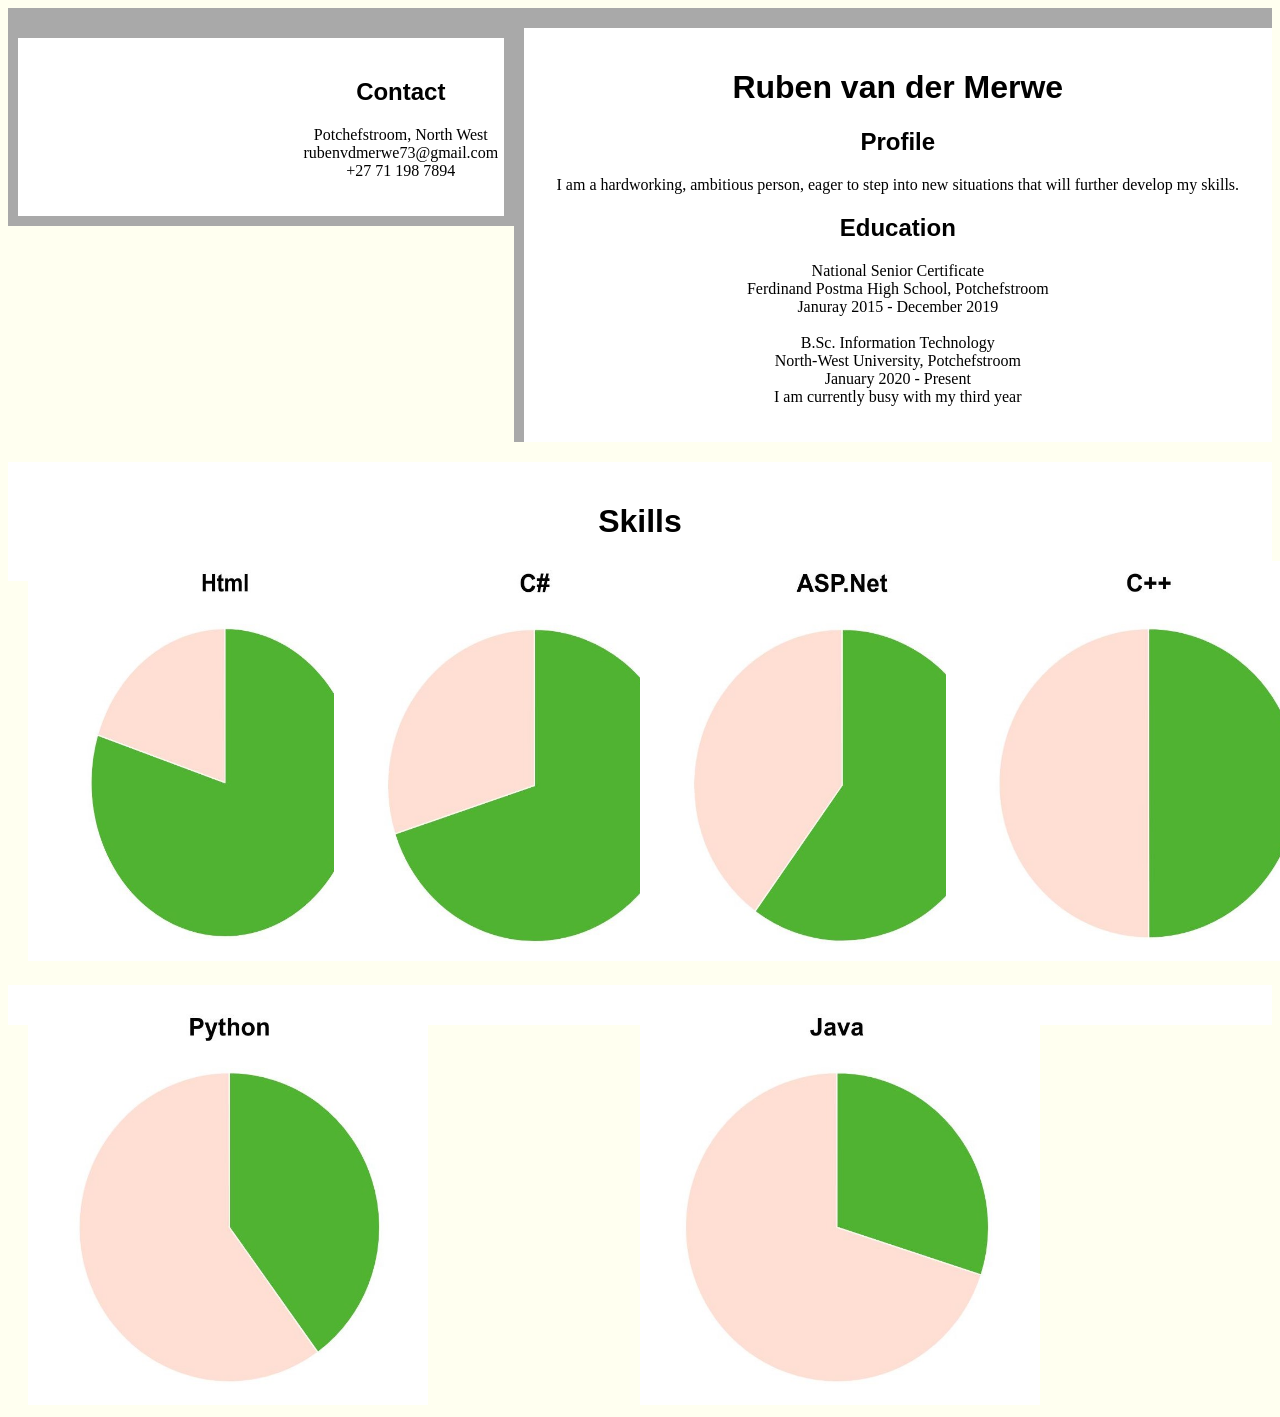
==== index.html @ 7ef07102 "Changed images" ====
﻿<!DOCTYPE html>

<html lang="en" xmlns="http://www.w3.org/1999/xhtml">
<head>
    <meta charset="utf-8" />
    <title>Ruben van der Merwe Virtual CV</title>
    <link rel="stylesheet" href="style.css" />
    <style>
        * {
            box-sizing: border-box;
        }

        .leftcolumn {
            float: left;
            width: 40%;
            padding: 10px;
        }
        .rightcolumn {
            float: left;
            width: 60%;
            padding-left: 10px;
        }

        .column {
            float:left;
            width:25%;
        }
        
        .column2 {
            float:left;
            width:50%;
        }

        .card {
            background-color:white;
            padding : 20px;
            margin-top:20px;
        }

        .row:after {
            content: "";
            display: table;
            clear: both;
        }
    </style>
</head>
<body>
    <div class="row">
        <div class="leftcolumn" style="background-color: darkgray">
            <div class="card">
                <img1 src=" Images/Ruben.jpeg" alt=" Ruben"
                     width=" 400"
                     height=" 400" />
                <p></p>
                <p></p>
                <h2>Contact</h2>
                <p>
                    Potchefstroom, North West<br />
                    rubenvdmerwe73@gmail.com<br />
                    +27 71 198 7894
                </p>
                <p></p>
            </div>
        </div>
        <div class="rightcolumn" style="background-color: darkgrey">
            <div class="card">
                <h1>Ruben van der Merwe</h1>
                <p></p>
                <p></p>
                <h2>Profile</h2>
                <p>I am a hardworking, ambitious person, eager to step into new situations that will further develop my skills.</p>
                <p></p>
                <p></p>
                <h2>Education</h2>
                <p>
                    National Senior Certificate <br />
                    Ferdinand Postma High School, Potchefstroom <br />
                    Januray 2015 - December 2019 <br />
                    <br />
                    B.Sc. Information Technology <br />
                    North-West University, Potchefstroom <br />
                    January 2020 - Present <br />
                    I am currently busy with my third year
                </p>
            </div>
        </div>
    </div>
    <div class="row">
        <div class="card">
        <h1>Skills</h1>
        <div class="column"><img src=" Images/Html.jpeg" alt="Html"
            width=" 400"
            height=" 400" /></div>
        <div class="column"><img src=" Images/C.jpeg" alt="C#"
            width=" 400"
            height=" 400" /></div>
        <div class="column"><img src=" Images/ASP.Net.jpeg" alt="ASP.Net"
            width=" 400"
            height=" 400" /></div>
        <div class="column"><img src=" Images/C++.jpeg" alt="C++"
            width=" 400"
            height=" 400" /></div>
        </div>
    </div>
    <div class="row">
        <div class="card">
        <div class="column2"><img src=" Images/Python.jpeg" alt="Python"
            width=" 400"
            height=" 400" /></div>
        <div class="column2"><img src=" Images/Java.jpeg" alt="Java"
            width=" 400"
            height=" 400" /></div>
        </div>
    </div>
</body>
</html>
---- style.css ----
﻿body {background-color : ivory;
}
h1 {
    color : black;
    font : bold 32px arial, verdana;
    text-align : center;
}
h2 {
    color: black;
    font: bold 24px arial, verdana;
    text-align: center;
}

p {
    color : black;
    text-align :center;
}

img1{
    position: relative;
    left: 140px;
}
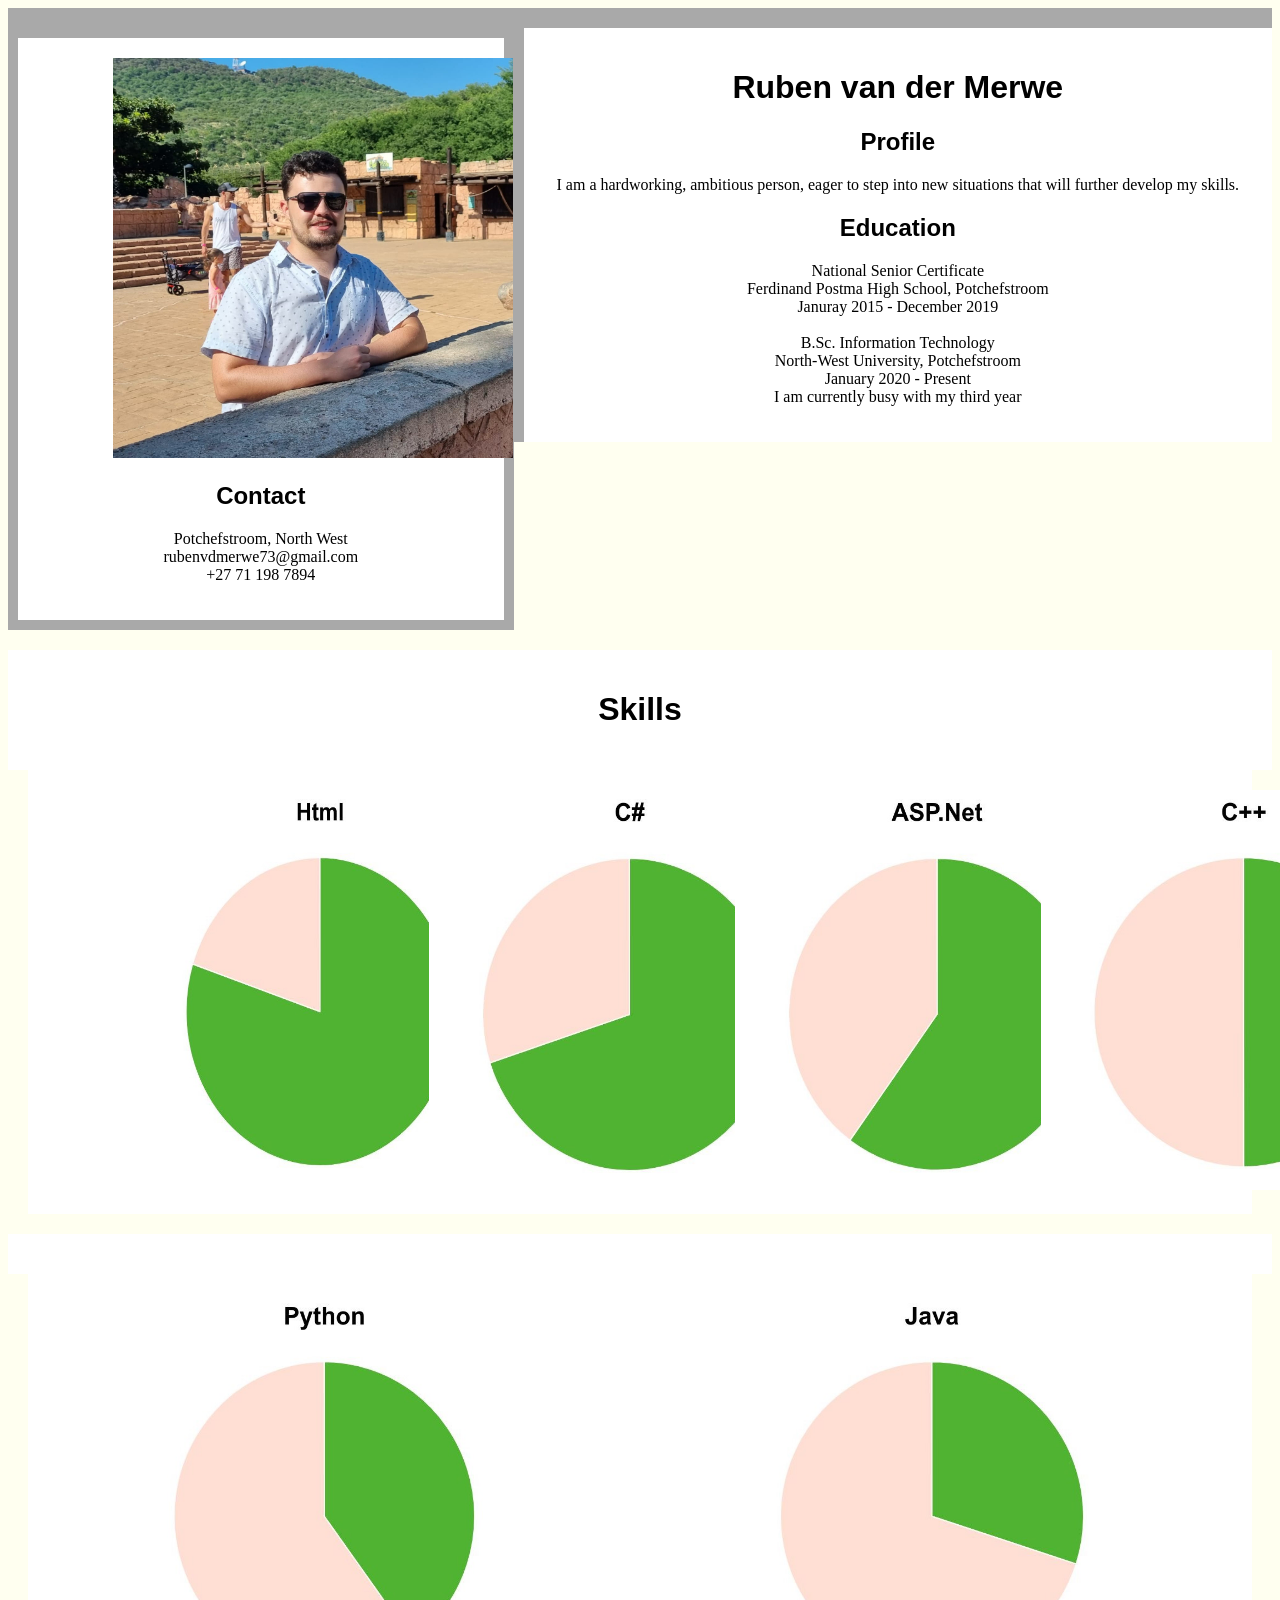
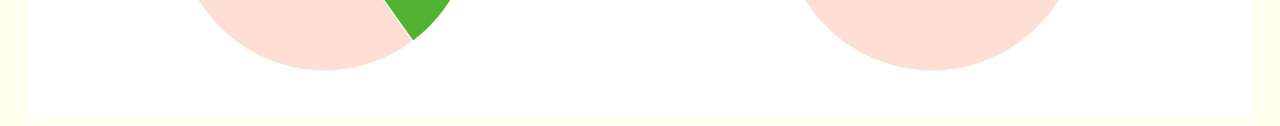
==== commit 2950d0fe: "fixed errors" ====
--- a/index.html
+++ b/index.html
@@ -48,9 +48,10 @@
     <div class="row">
         <div class="leftcolumn" style="background-color: darkgray">
             <div class="card">
-                <img1 src=" Images/Ruben.jpeg" alt=" Ruben"
+                <img src=" Images/Ruben.jpeg" alt=" Ruben"
                      width=" 400"
-                     height=" 400" />
+                     height=" 400" 
+                     />
                 <p></p>
                 <p></p>
                 <h2>Contact</h2>
@@ -88,28 +89,52 @@
     <div class="row">
         <div class="card">
         <h1>Skills</h1>
-        <div class="column"><img src=" Images/Html.jpeg" alt="Html"
-            width=" 400"
-            height=" 400" /></div>
-        <div class="column"><img src=" Images/C.jpeg" alt="C#"
-            width=" 400"
-            height=" 400" /></div>
-        <div class="column"><img src=" Images/ASP.Net.jpeg" alt="ASP.Net"
-            width=" 400"
-            height=" 400" /></div>
-        <div class="column"><img src=" Images/C++.jpeg" alt="C++"
-            width=" 400"
-            height=" 400" /></div>
+        <div class="column">
+            <div class="card">
+                <img src=" Images/Html.jpeg" alt="Html"
+                     width=" 400"
+                     height=" 400" />
+            </div>
+            </div>
+        <div class="column">
+            <div class="card">
+                <img src=" Images/C.jpeg" alt="C#"
+                     width=" 400"
+                     height=" 400" />
+            </div>
+            </div>
+        <div class="column">
+            <div class="card">
+                <img src=" Images/ASP.Net.jpeg" alt="ASP.Net"
+                     width=" 400"
+                     height=" 400" />
+            </div>
+            </div>
+        <div class="column">
+            <div class="card">
+                <img src=" Images/C++.jpeg" alt="C++"
+                     width=" 400"
+                     height=" 400" />
+            </div>
+            </div>
         </div>
     </div>
     <div class="row">
         <div class="card">
-        <div class="column2"><img src=" Images/Python.jpeg" alt="Python"
-            width=" 400"
-            height=" 400" /></div>
-        <div class="column2"><img src=" Images/Java.jpeg" alt="Java"
-            width=" 400"
-            height=" 400" /></div>
+        <div class="column2">
+            <div class="card">
+                <img src=" Images/Python.jpeg" alt="Python"
+                     width=" 400"
+                     height=" 400" />
+            </div>
+            </div>
+        <div class="column2">
+            <div class="card">
+                <img src=" Images/Java.jpeg" alt="Java"
+                     width=" 400"
+                     height=" 400" />
+            </div>
+            </div>
         </div>
     </div>
 </body>
--- a/style.css
+++ b/style.css
@@ -16,7 +16,7 @@
     text-align :center;
 }
 
-img1{
+img{
     position: relative;
-    left: 140px;
+    left: 75px;
 }
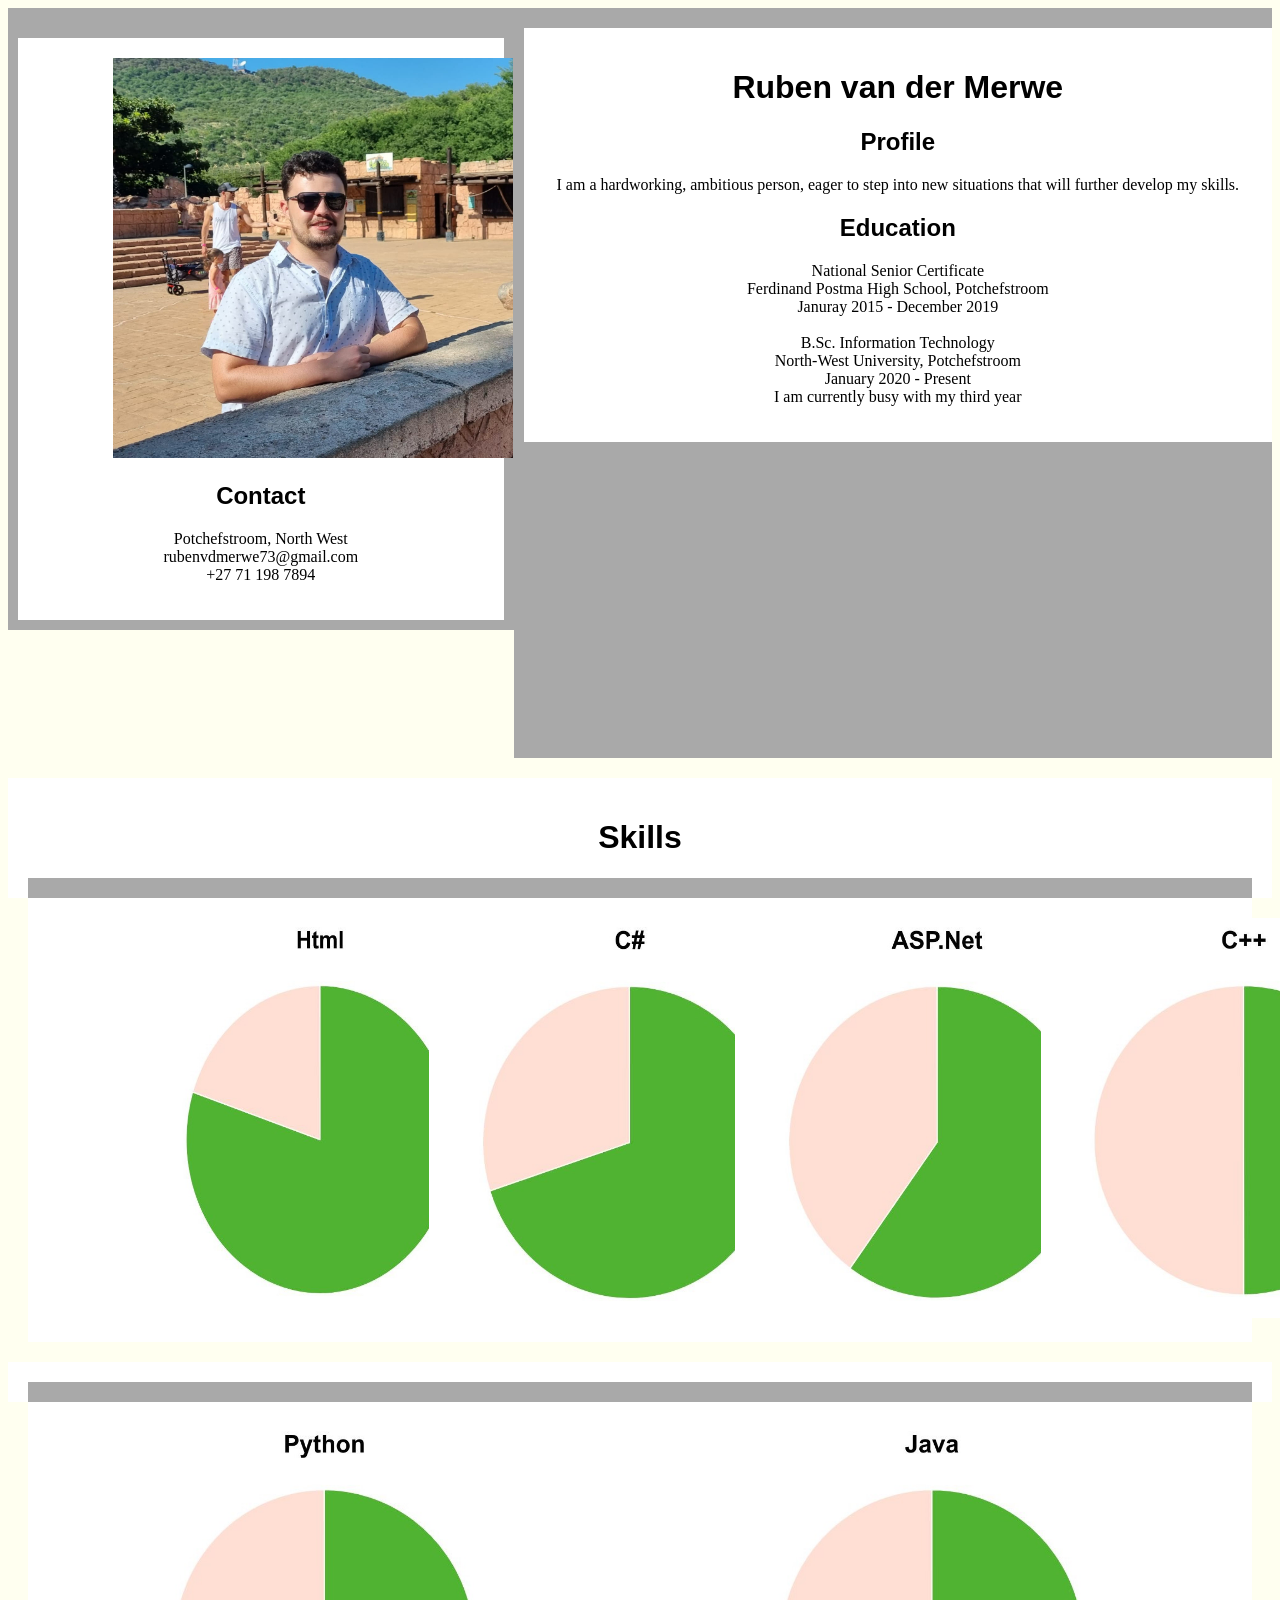
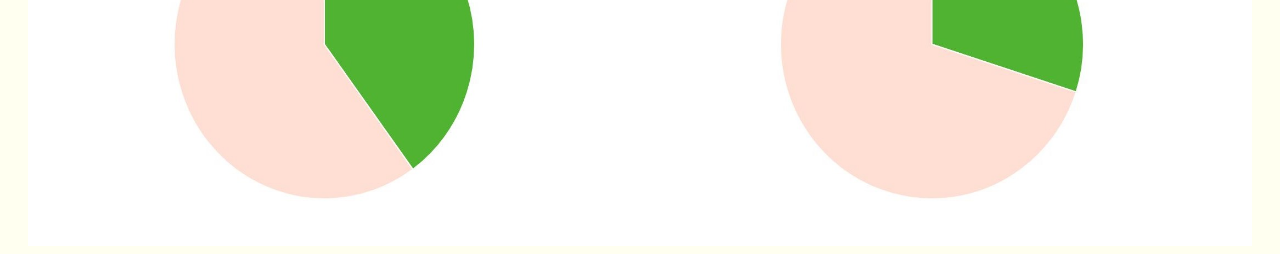
==== commit dae326ae: "changed background colours" ====
--- a/index.html
+++ b/index.html
@@ -14,21 +14,26 @@
             float: left;
             width: 40%;
             padding: 10px;
+            background-color: darkgray;
         }
         .rightcolumn {
             float: left;
             width: 60%;
             padding-left: 10px;
+            height :750px;
+            background-color :darkgray;
         }
 
         .column {
-            float:left;
-            width:25%;
+            float: left;
+            width: 25%;
+            background-color: darkgray;
         }
-        
+
         .column2 {
-            float:left;
-            width:50%;
+            float: left;
+            width: 50%;
+            background-color: darkgray;
         }
 
         .card {
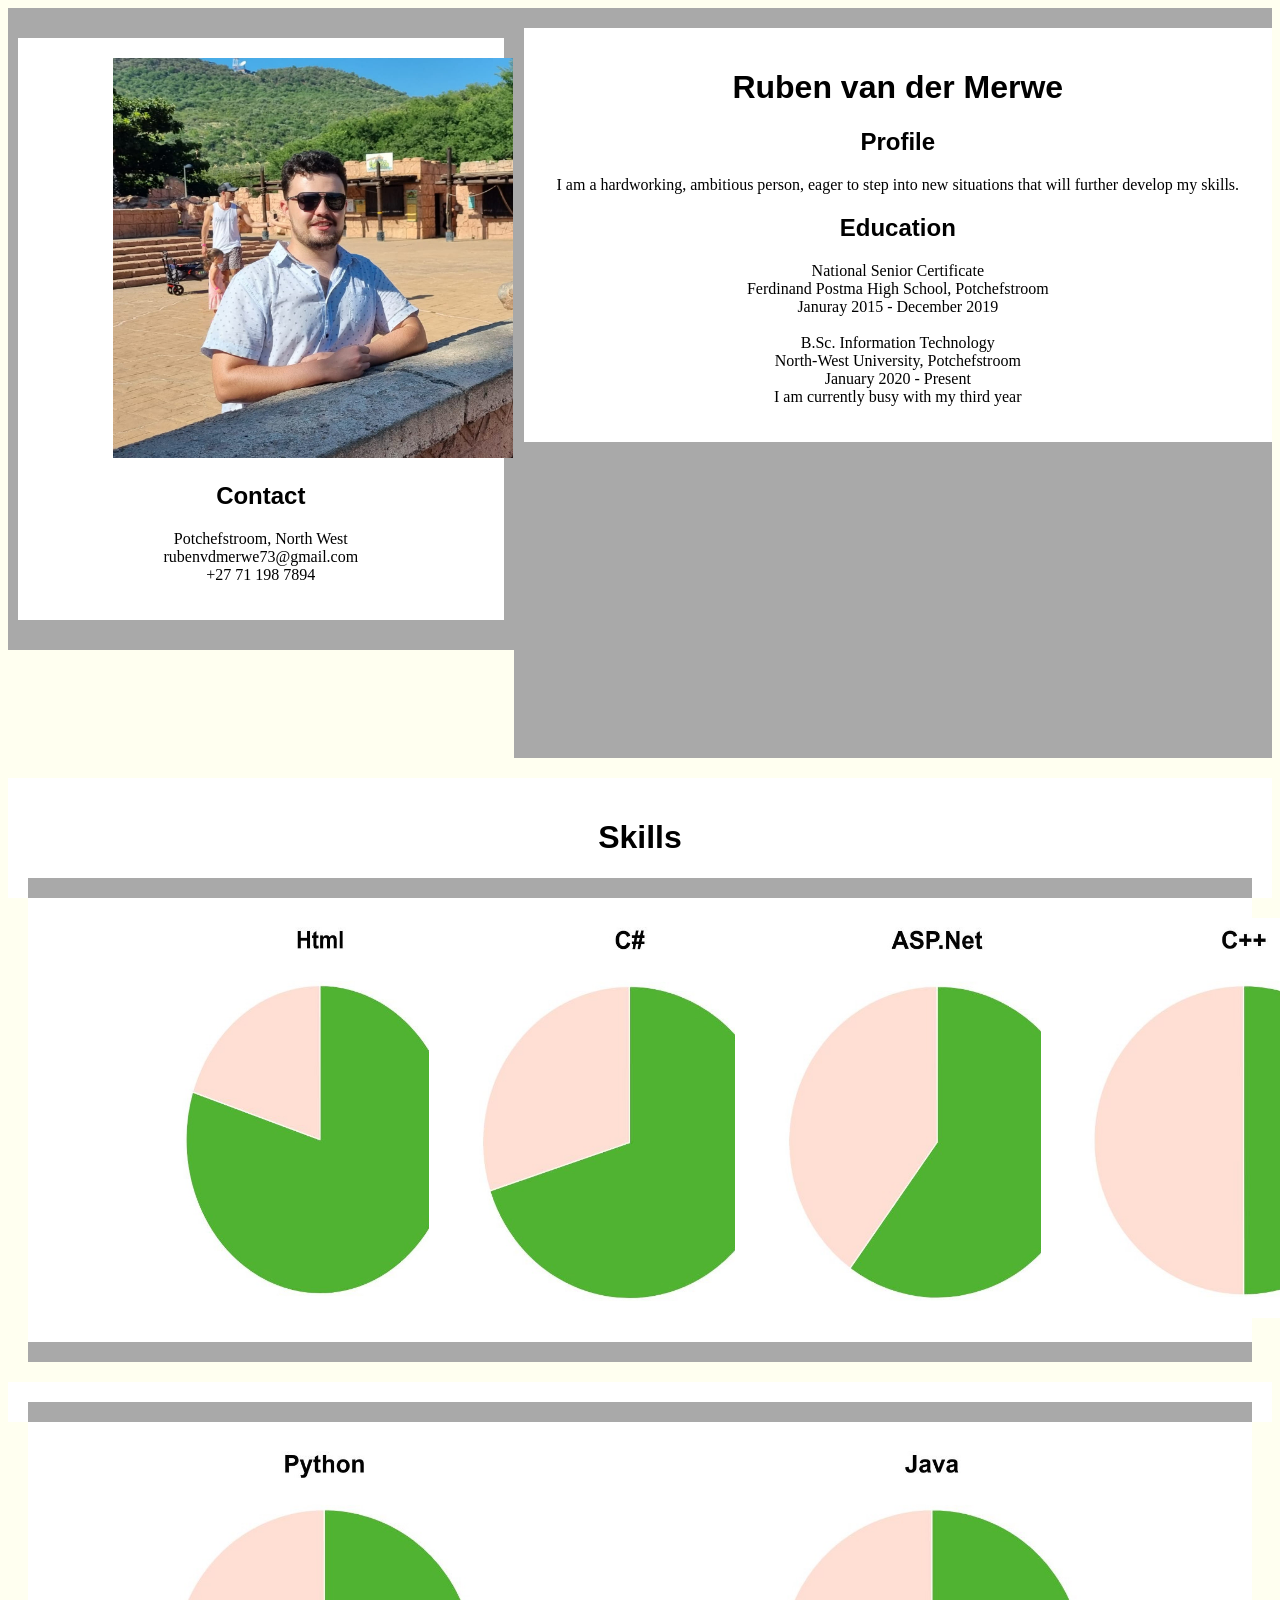
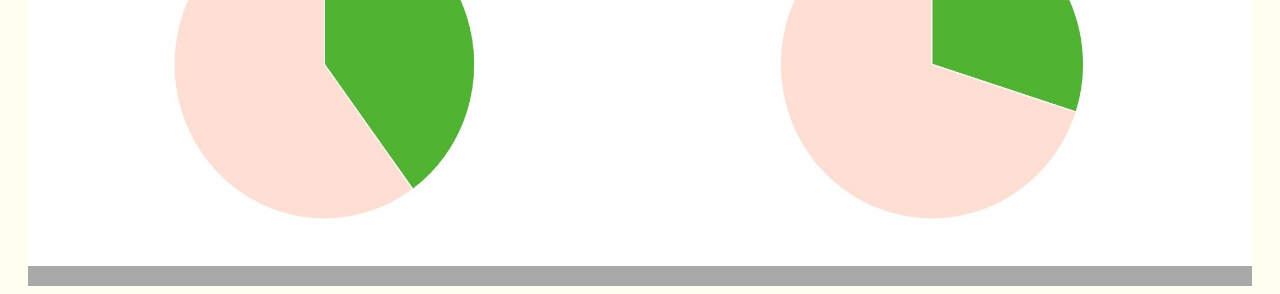
==== commit e52b34ab: "changed margin sizes" ====
--- a/index.html
+++ b/index.html
@@ -40,6 +40,7 @@
             background-color:white;
             padding : 20px;
             margin-top:20px;
+            margin-bottom:20px;
         }
 
         .row:after {
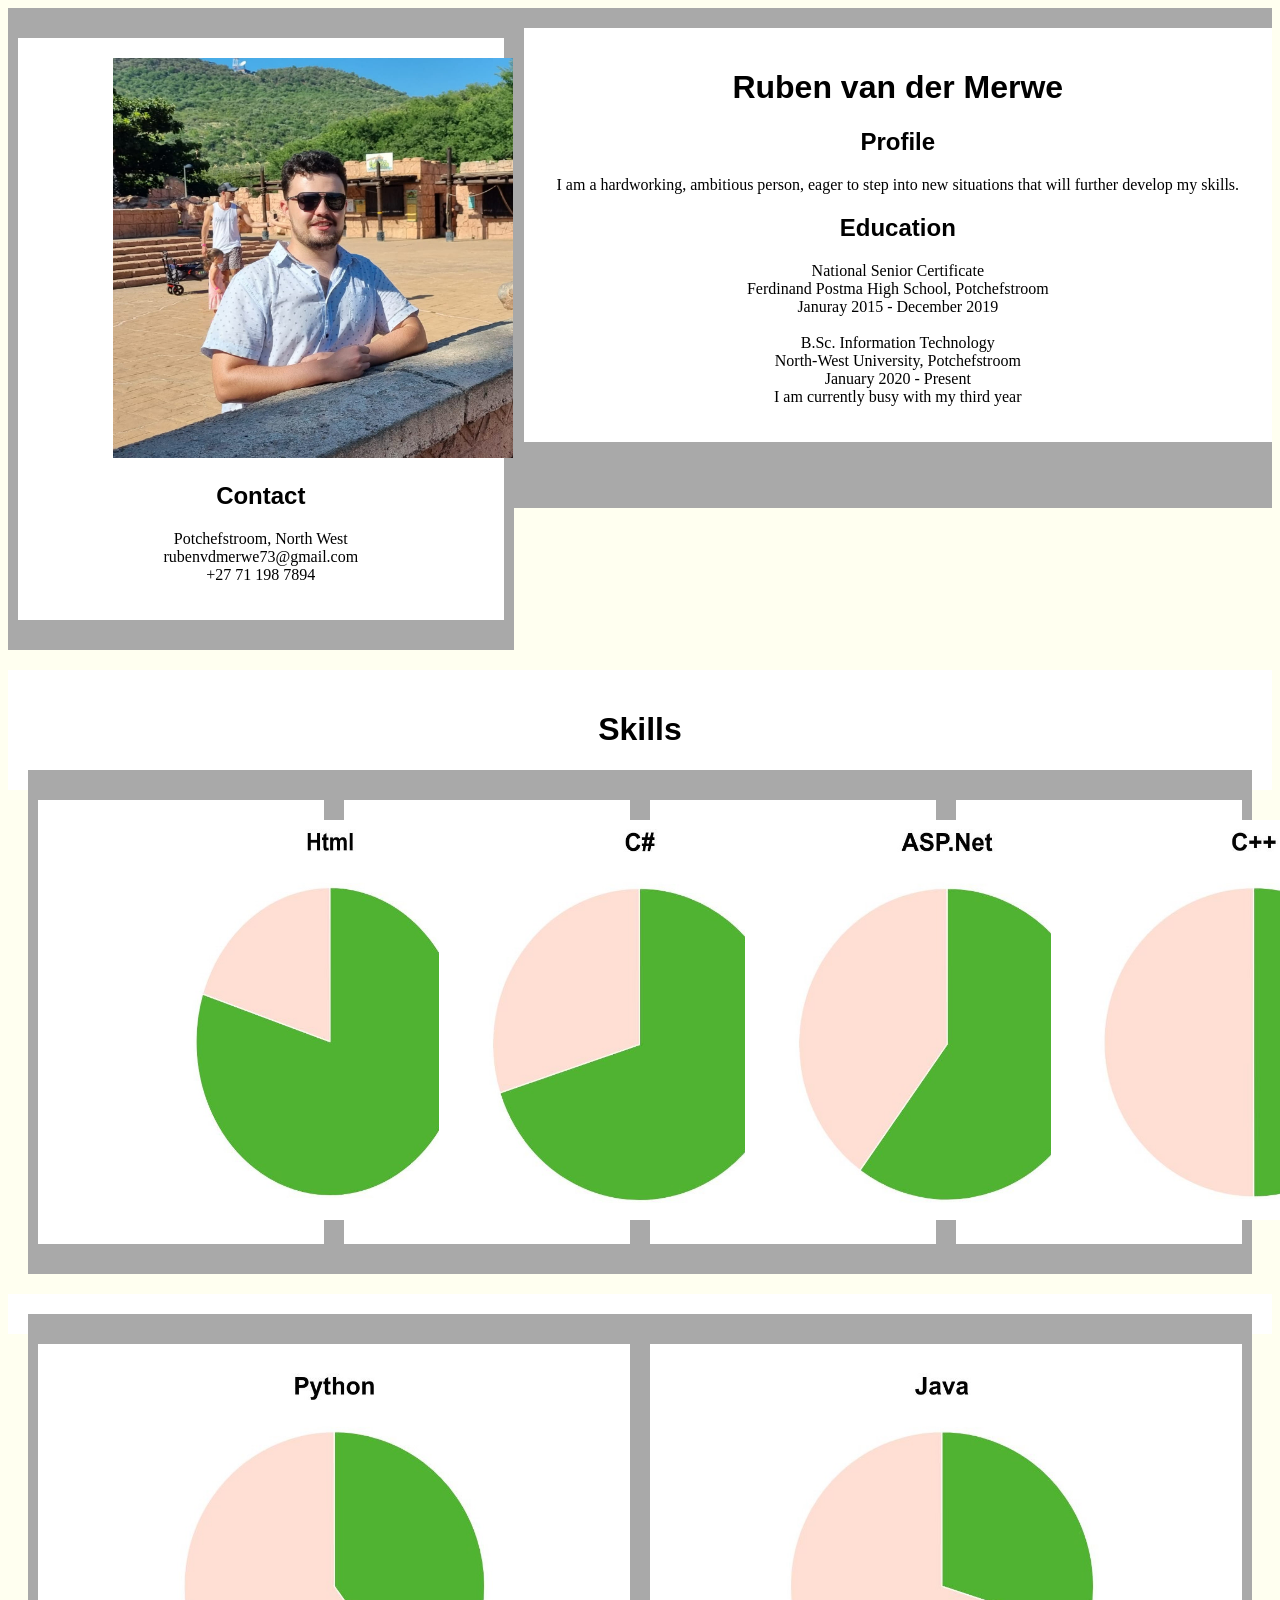
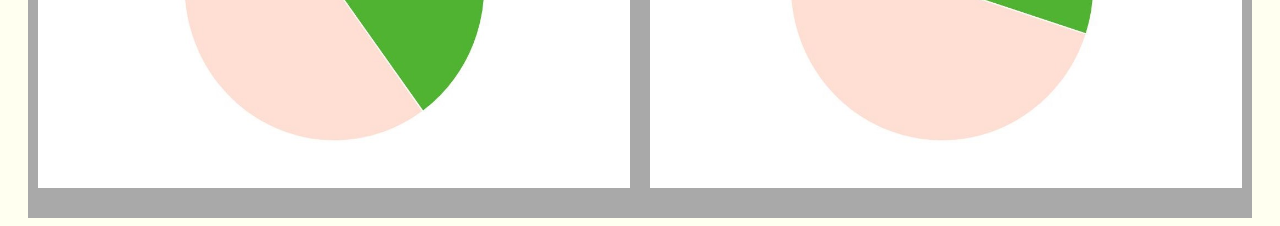
==== commit b3c7f9a0: "changed padding" ====
--- a/index.html
+++ b/index.html
@@ -20,19 +20,21 @@
             float: left;
             width: 60%;
             padding-left: 10px;
-            height :750px;
+            height :500px;
             background-color :darkgray;
         }
 
         .column {
             float: left;
             width: 25%;
+            padding:10px;
             background-color: darkgray;
         }
 
         .column2 {
             float: left;
             width: 50%;
+            padding:10px;
             background-color: darkgray;
         }
 
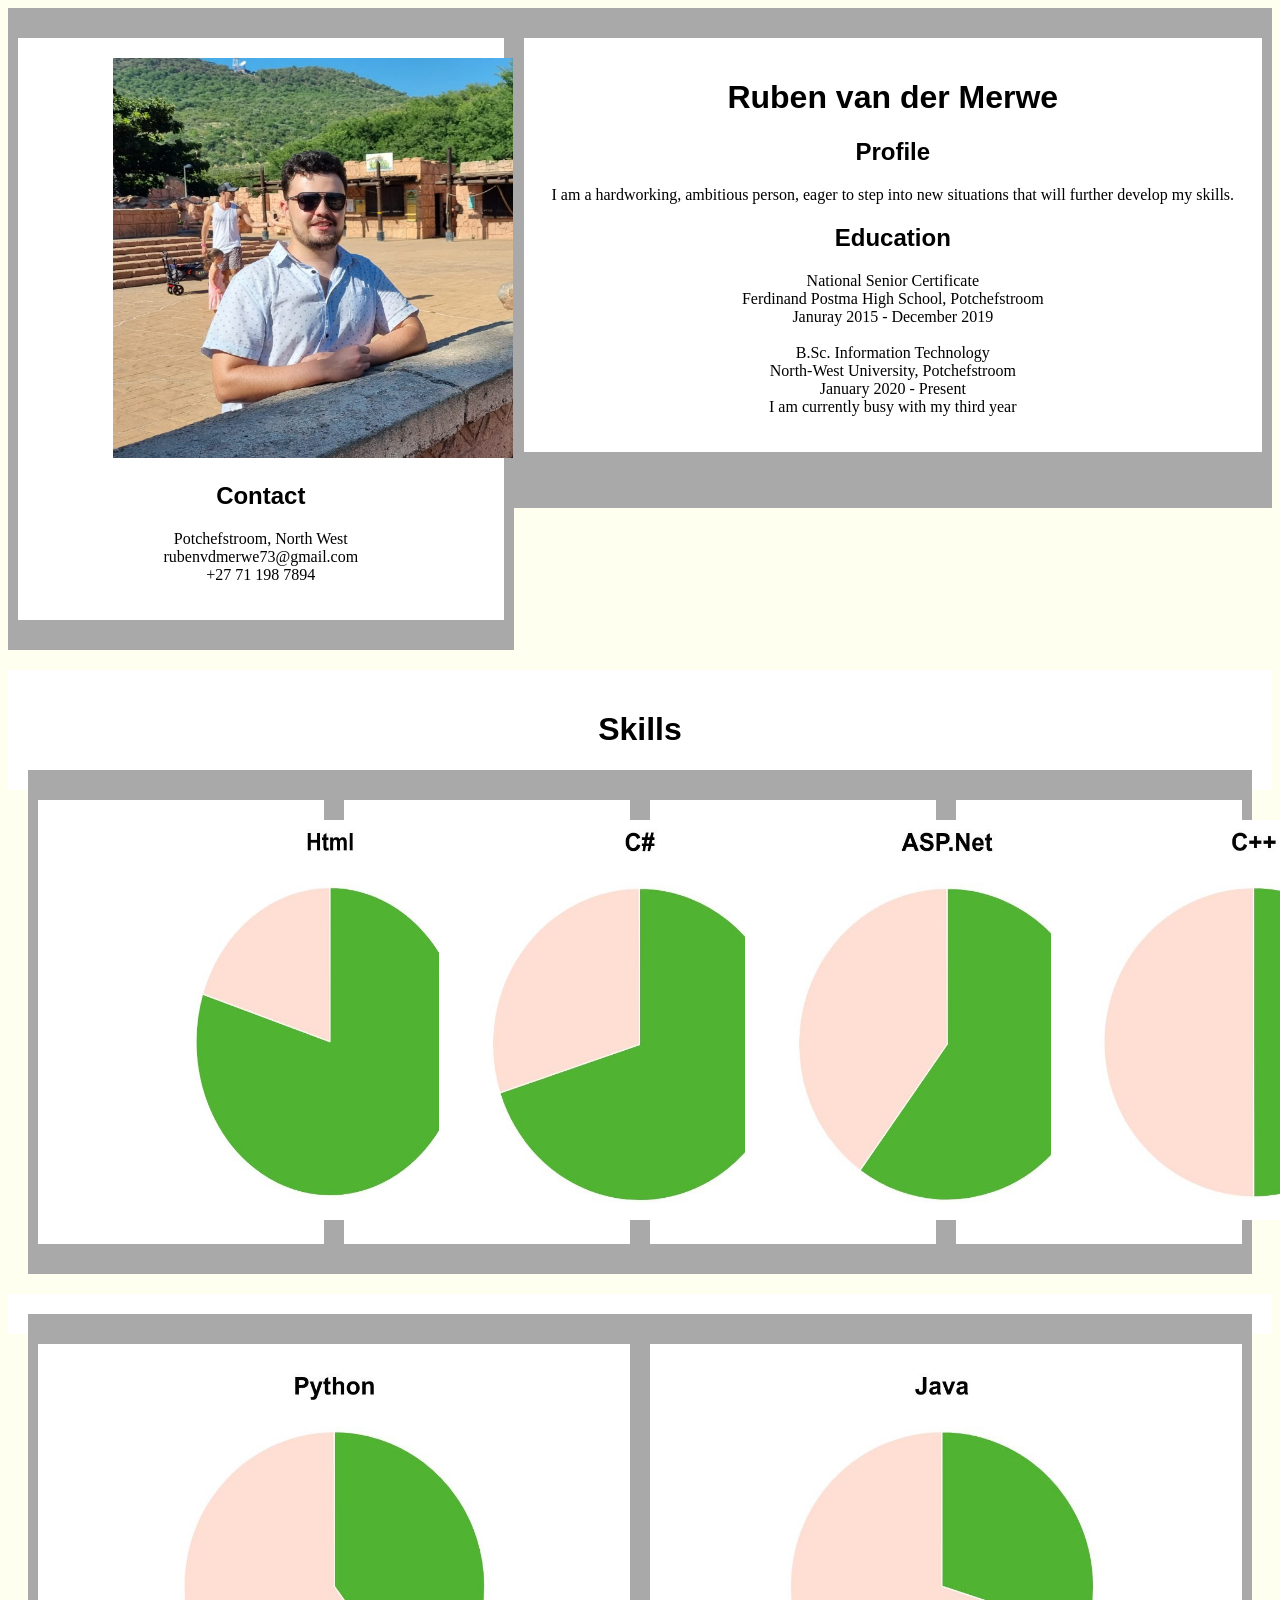
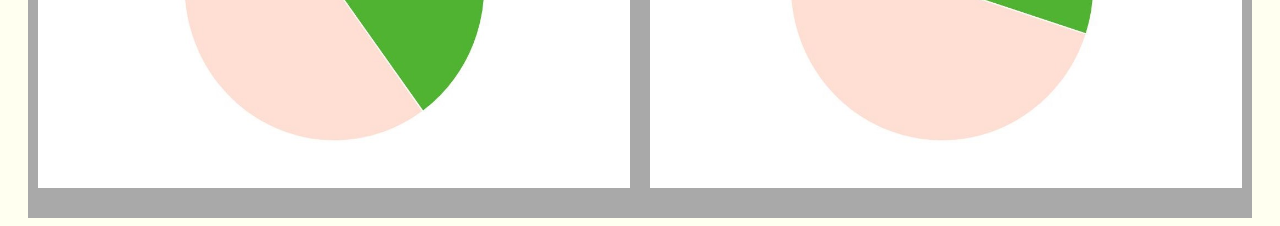
==== commit f2439992: "changed padding" ====
--- a/index.html
+++ b/index.html
@@ -19,7 +19,7 @@
         .rightcolumn {
             float: left;
             width: 60%;
-            padding-left: 10px;
+            padding: 10px;
             height :500px;
             background-color :darkgray;
         }
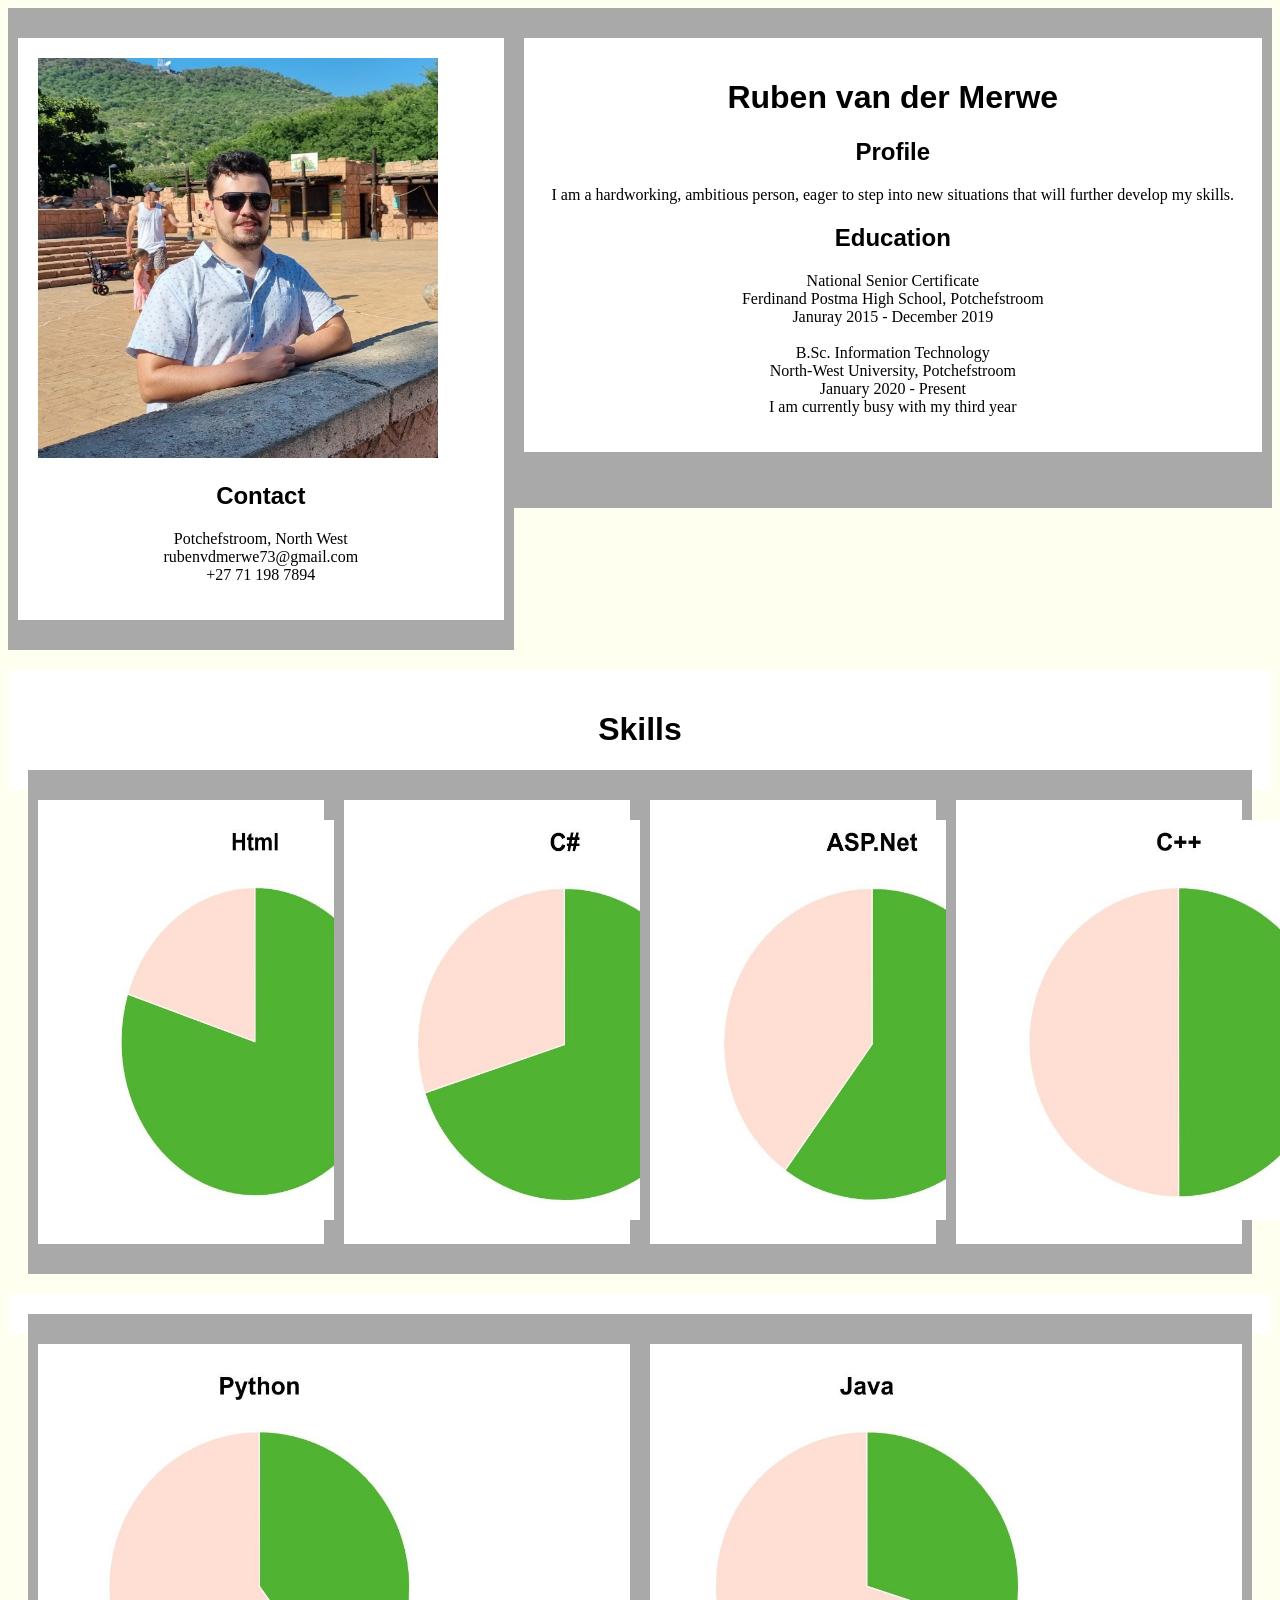
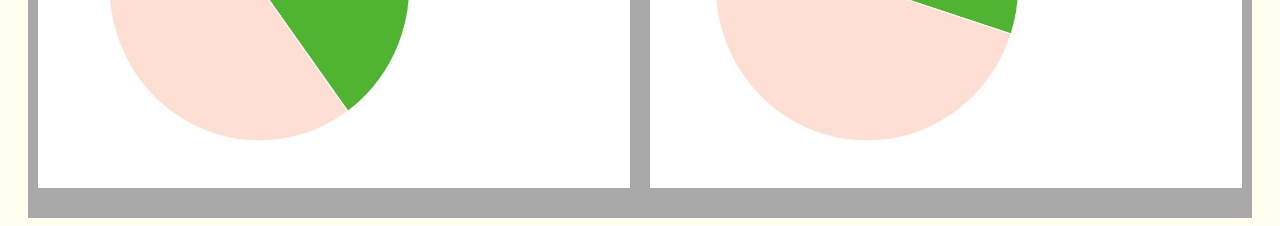
==== commit 5768e0dd: "changes to image positions" ====
--- a/index.html
+++ b/index.html
@@ -59,6 +59,7 @@
                 <img src=" Images/Ruben.jpeg" alt=" Ruben"
                      width=" 400"
                      height=" 400" 
+                     style="left :140px"
                      />
                 <p></p>
                 <p></p>
--- a/style.css
+++ b/style.css
@@ -14,9 +14,4 @@
 p {
     color : black;
     text-align :center;
-}
-
-img{
-    position: relative;
-    left: 75px;
 }
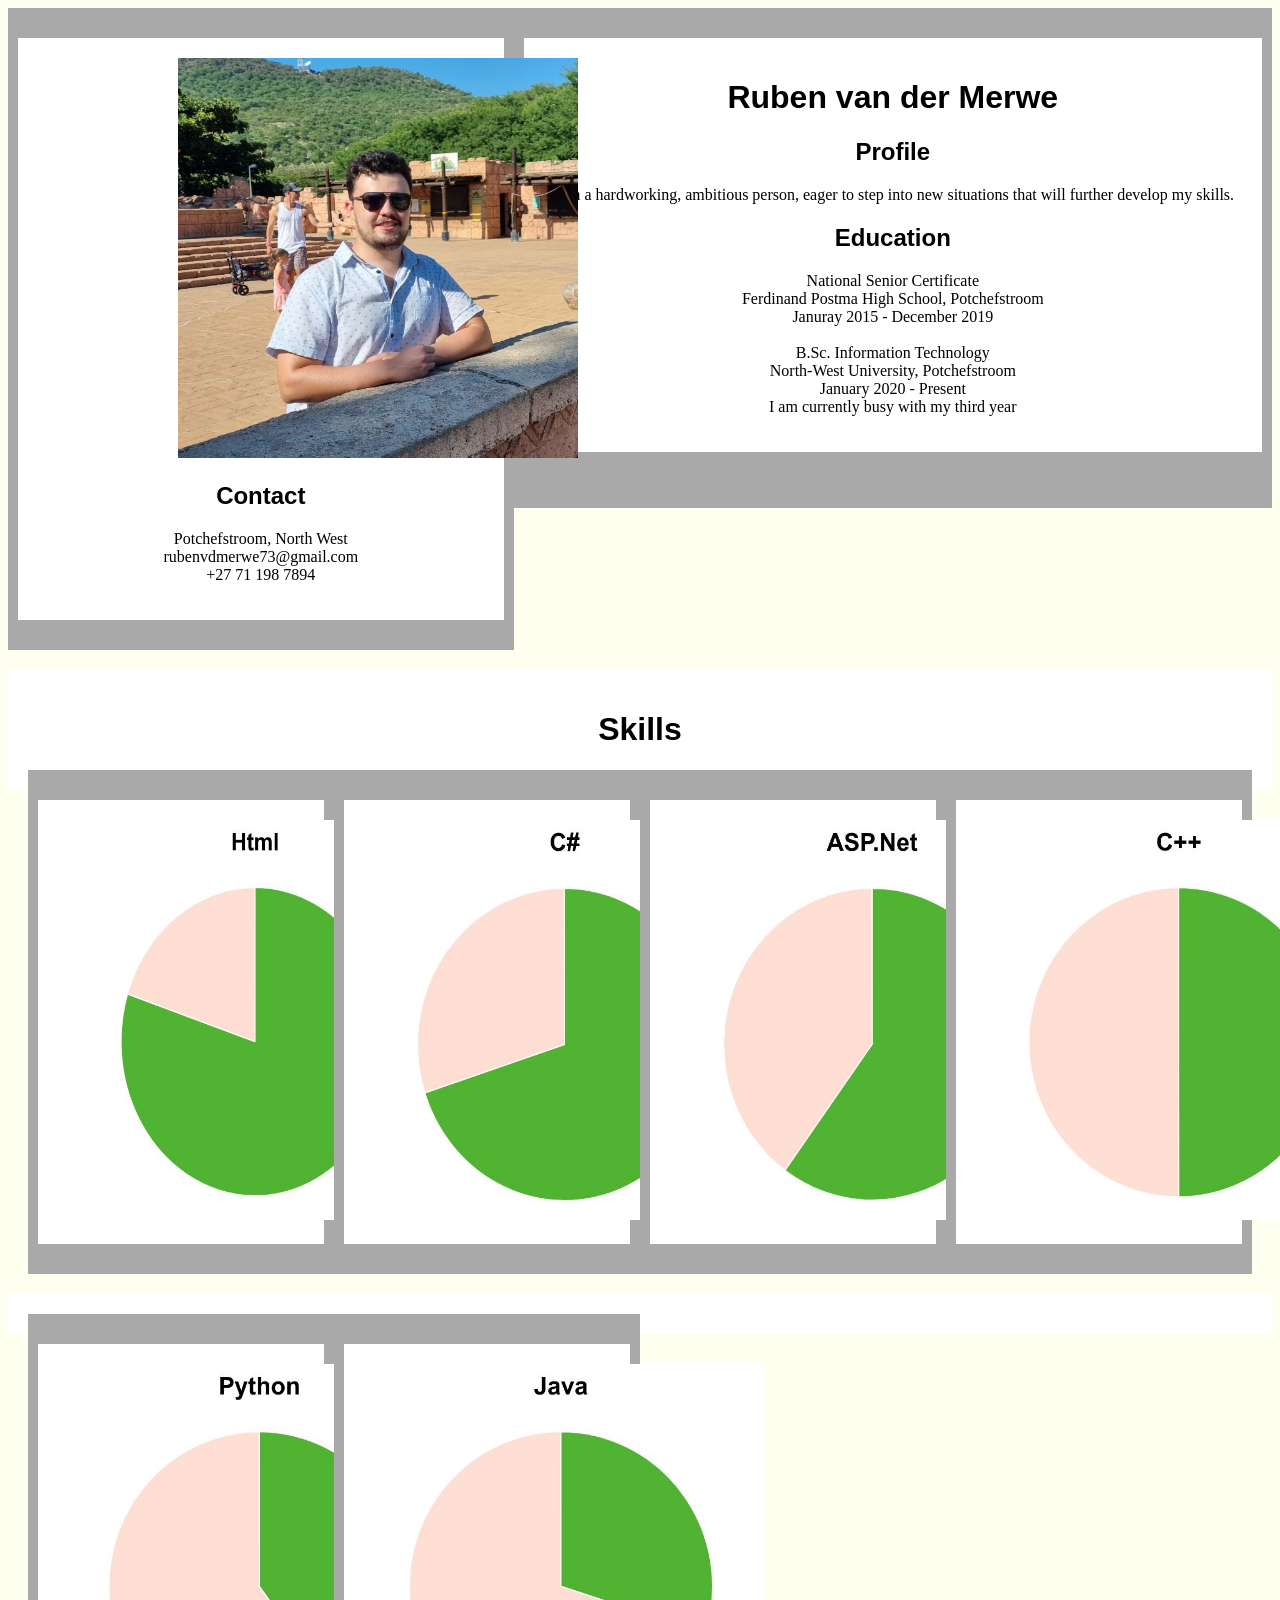
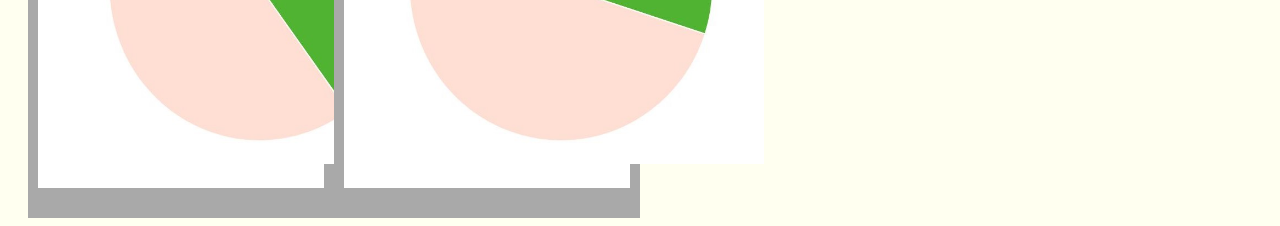
==== commit e0b1b688: "changed image positions" ====
--- a/index.html
+++ b/index.html
@@ -31,13 +31,6 @@
             background-color: darkgray;
         }
 
-        .column2 {
-            float: left;
-            width: 50%;
-            padding:10px;
-            background-color: darkgray;
-        }
-
         .card {
             background-color:white;
             padding : 20px;
@@ -59,7 +52,7 @@
                 <img src=" Images/Ruben.jpeg" alt=" Ruben"
                      width=" 400"
                      height=" 400" 
-                     style="left :140px"
+                     style="position: relative; left :140px"
                      />
                 <p></p>
                 <p></p>
@@ -130,14 +123,14 @@
     </div>
     <div class="row">
         <div class="card">
-        <div class="column2">
+        <div class="column">
             <div class="card">
                 <img src=" Images/Python.jpeg" alt="Python"
                      width=" 400"
                      height=" 400" />
             </div>
             </div>
-        <div class="column2">
+        <div class="column">
             <div class="card">
                 <img src=" Images/Java.jpeg" alt="Java"
                      width=" 400"
